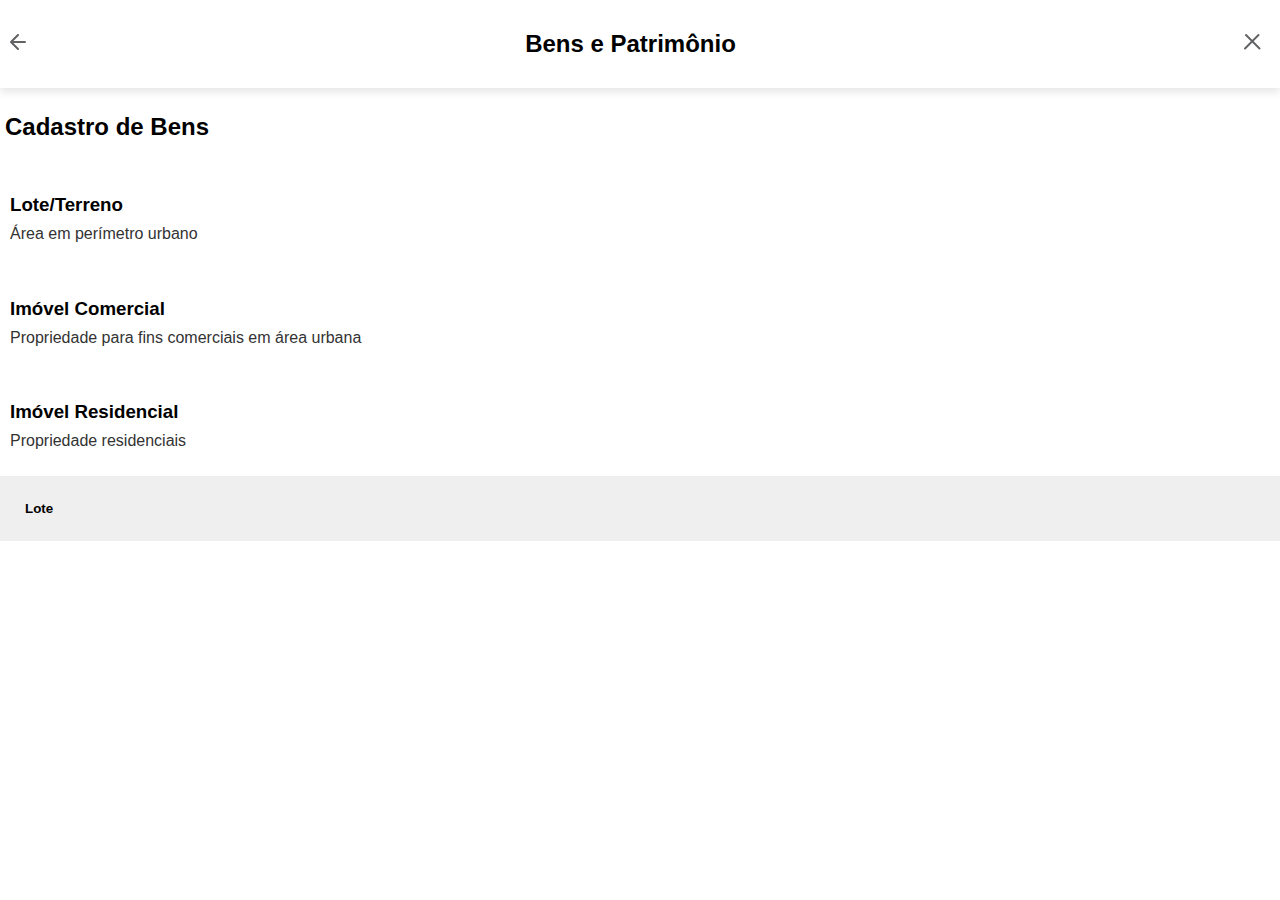
==== patrimonyRegister.html @ c6031bb1 "add: begin register page" ====
<!DOCTYPE html>
<html lang="pt-br">
<head>
    <meta charset="UTF-8">
    <meta name="viewport" content="width=device-width, initial-scale=1.0">
    <link rel="stylesheet" href="static/css/style.css">
    <link rel="stylesheet" href="static/css/register.css">
    
    <title>Cadastre seu patrimônio</title>
</head>
<body>
    <div class="container">
        <div class="register-top">
            <div class="top-navigation">
                <a href="index.html">
                    <img src="imgs/topIcons/backArrow.svg" alt="Voltar">
                </a>
                <h2>Bens e Patrimônio</h2>
                <a href="index.html">
                    <img src="imgs/topIcons/closeButton.svg" alt="Fechar">
                </a>
            </div>
        </div>
        <div class="register-content">
            <h2>Cadastro de Bens</h2>
            <div class="register-item">
                <h3>Lote/Terreno</h3>
                <p>Área em perímetro urbano</p>
            </div>
            <div class="register-item">
                <h3>Imóvel Comercial</h3>
                <p>Propriedade para fins comerciais em área urbana</p>
            </div>
            <div class="register-item">
                <h3>Imóvel Residencial</h3>
                <p>Propriedade residenciais</p>
            </div>
            <div class="accordion-container">
                <button class="accordion-button">Lote</button>
                <div class="panel">
                    <p>Lorem ipsum dolor sit amet.</p>
                </div>
            </div>
        </div>
    </div>
    <script src="static/js/accordionAnimation.js"></script>
</body>
</html>
---- static/css/style.css ----
@import url('https://necolas.github.io/normalize.css/8.0.1/normalize.css');

:root {
    --global-primary-color: #3a3a3b;
    --global-secondary-color: #969696;
}

body {
    font-family: Arial, sans-serif;
    background-color: #f2f2f2;
    display: flex;
    justify-content: center;
    align-items: center;
    height: 100vh;
    margin: 0;
}

.container {
    background-color: white;
    width: 100%;
    height: 100%;
    display: flex;
    flex-direction: column;
    justify-content: space-between;
    box-shadow: 0 4px 8px rgba(0, 0, 0, 0.1);
    overflow: hidden;
}

.top-navigation {
    display: flex;
    justify-content: space-between;
    align-items: center;
    margin: 10px;
}

.header {
    background-color: var(--global-primary-color);
    color: white;
    text-align: center;
    padding: 16px 0;
    display: flex;
}

.header img {
    width: 40px;
}

.content {
    padding: 20px;
    text-align: center;
    flex-grow: 1;
    display: flex;
    flex-direction: column;
    justify-content: center;
}

.content h2 {
    font-size: larger;
    margin-bottom: 16px;
    color: #333;
}

.content input[type="text"] {
    width: 100%;
    padding: 10px;
    margin-bottom: 16px;
    border: 1px solid #ccc;
    border-radius: 4px;
    box-sizing: border-box;
}

.content p {
    font-size: 12px;
    color: #666;
    margin-bottom: 16px;
    text-align: left;
}

.content a {
    font-size: 12px;
    color: #0072ce;
    text-decoration: none;
}

.footer {
    background-color: var(--global-secondary-color);
    text-align: center;
    padding: 16px 0;
}

.footer button {
    background-color: var(--global-secondary-color);
    border: none;
    font-weight: bolder;
    font-size: 16px;
    cursor: pointer;
    padding: 12px 20px;
    border-radius: 4px;
}

.links {
    text-decoration: none;
    color: black;
}

@media (max-width: 600px) {
    .content h2 {
        font-size: 40px;
    }

    .content p,
    .content a {
        font-size: 20px;
    }

    .footer button {
        font-size: 14px;
        padding: 10px 18px;
    }
}
---- static/css/register.css ----
.register-top {
    background-color: white;
    width: 100%;
    display: flex;
    flex-direction: column;
    justify-content: flex-start;
    box-shadow: 0 4px 8px rgba(0, 0, 0, 0.1);
    overflow: hidden;
}

.register-content {
    text-align: left;
    display: flex;
    flex-grow: 1;
    flex-direction: column;
    justify-content: flex-start;
}

.register-content h2 {
    padding: 5px;
}

.register-item {
    display: flex;
    flex-direction: column;
    padding: 10px;
}

.register-item p {
    color: #333;
    margin-top: -10px;
}

.accordion-container {
    background-color: #F1F2F4;
    width: 100%;
}

.accordion-button {
    width: 100%;
    border: none;
    outline: none;
    text-align: left;
    padding: 25px;
    color: black;
    font-weight: bolder;
    transition: 0.4s;
}

.panel {
    display: none;
}
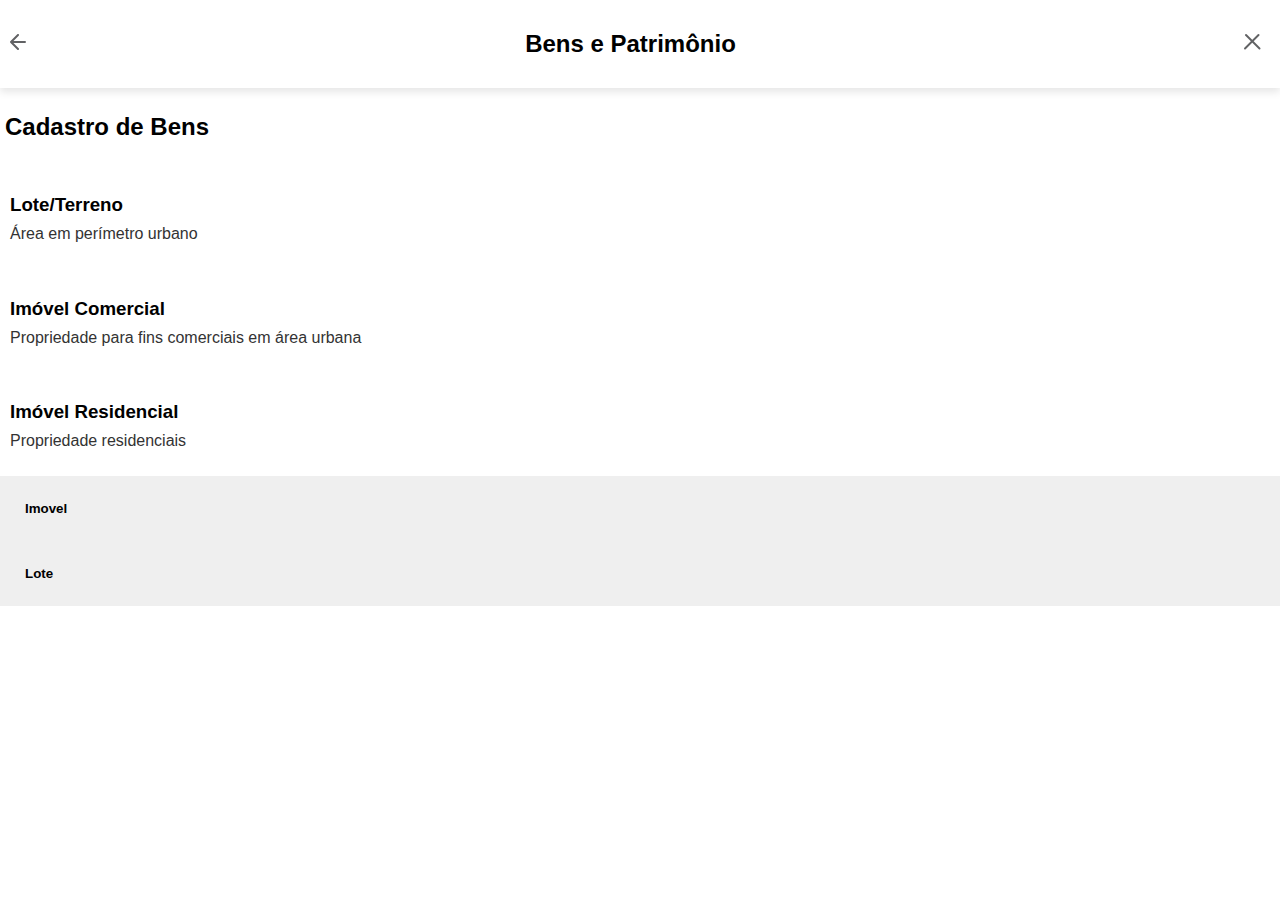
==== commit b3b97130: "add: refactor accordion js" ====
--- a/patrimonyRegister.html
+++ b/patrimonyRegister.html
@@ -36,6 +36,11 @@
                 <p>Propriedade residenciais</p>
             </div>
             <div class="accordion-container">
+                <button class="accordion-button">Imovel</button>
+                <div class="panel">
+                    <p>Lorem ipsum dolor sit amet.</p>
+                </div>
+
                 <button class="accordion-button">Lote</button>
                 <div class="panel">
                     <p>Lorem ipsum dolor sit amet.</p>
--- a/static/css/register.css
+++ b/static/css/register.css
@@ -44,9 +44,10 @@
     padding: 25px;
     color: black;
     font-weight: bolder;
-    transition: 0.4s;
 }
 
 .panel {
     display: none;
-}+    transition: max-height 0.2s ease-out;
+    overflow: hidden;
+}
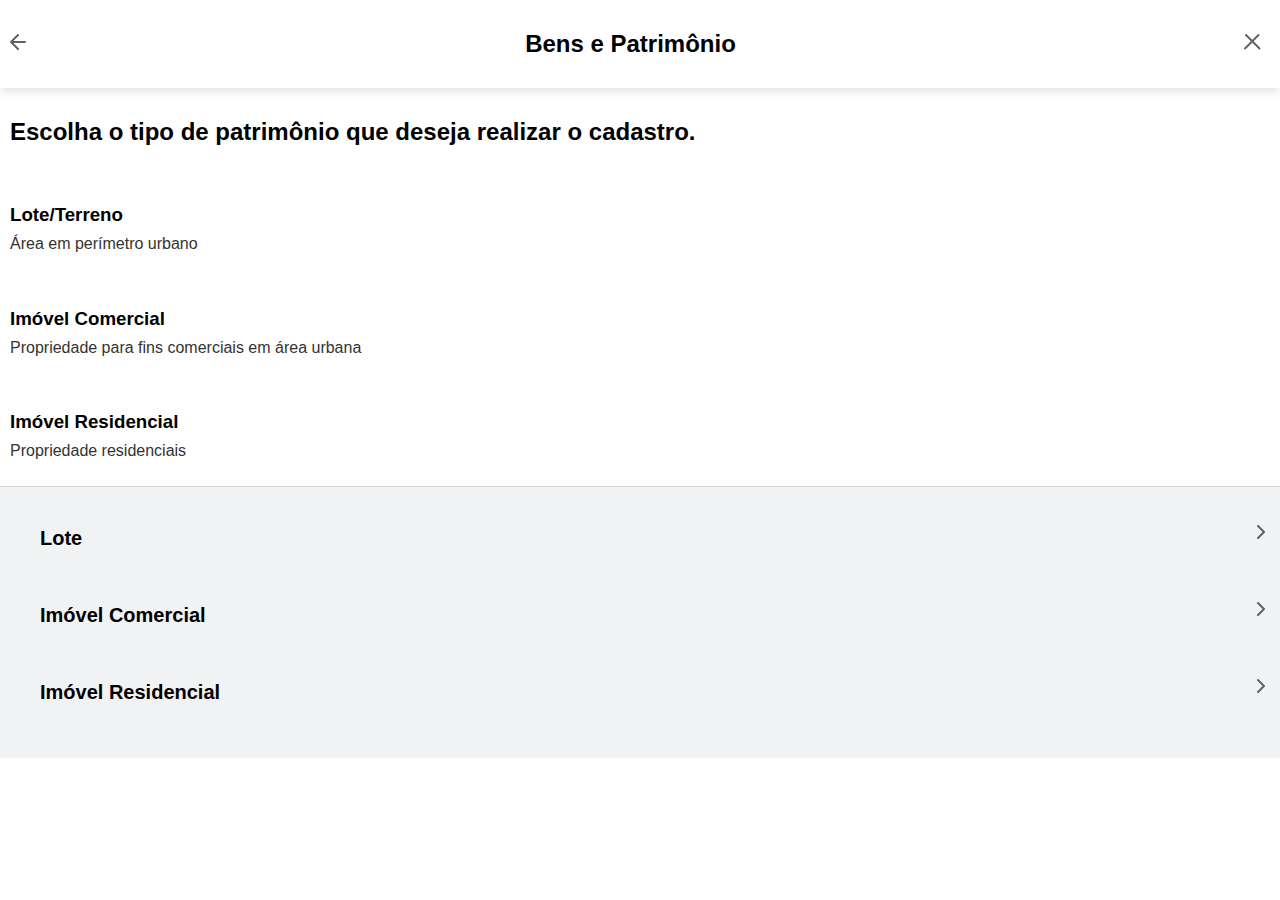
==== commit dd1495bf: "fix: property options page" ====
--- a/patrimonyRegister.html
+++ b/patrimonyRegister.html
@@ -22,7 +22,7 @@
             </div>
         </div>
         <div class="register-content">
-            <h2>Cadastro de Bens</h2>
+            <h2>Escolha o tipo de patrimônio que deseja realizar o cadastro.</h2>
             <div class="register-item">
                 <h3>Lote/Terreno</h3>
                 <p>Área em perímetro urbano</p>
@@ -35,16 +35,13 @@
                 <h3>Imóvel Residencial</h3>
                 <p>Propriedade residenciais</p>
             </div>
-            <div class="accordion-container">
-                <button class="accordion-button">Imovel</button>
-                <div class="panel">
-                    <p>Lorem ipsum dolor sit amet.</p>
-                </div>
-
-                <button class="accordion-button">Lote</button>
-                <div class="panel">
-                    <p>Lorem ipsum dolor sit amet.</p>
-                </div>
+            <div class="property-option">
+                <ul>
+                    <li><a href="#">Lote <div><img src="./imgs/chevron.svg" alt="Chevron"></div></a></li>
+                    <li><a href="#">Imóvel Comercial <div><img src="./imgs/chevron.svg" alt="Chevron"></div></a></li>
+                    <li><a href="#">Imóvel Residencial <div><img src="./imgs/chevron.svg" alt="Chevron"></div></a></li>
+                </ul>
+                    
             </div>
         </div>
     </div>
--- a/static/css/register.css
+++ b/static/css/register.css
@@ -17,7 +17,7 @@
 }
 
 .register-content h2 {
-    padding: 5px;
+    padding: 10px;
 }
 
 .register-item {
@@ -47,7 +47,48 @@
 }
 
 .panel {
-    display: none;
+    max-height: 0;
     transition: max-height 0.2s ease-out;
     overflow: hidden;
 }
+
+.property-option{
+    background-color: #F1F2F4;
+    border-top: 1px solid #D6D5D5;
+}
+
+.property-option ul{
+    list-style: none;
+    
+}
+
+.property-option ul li{
+    list-style: none;
+    margin: 40px 0;
+    width: 100%;
+}
+
+
+.property-option ul li a{
+    margin-top: 10px;
+    text-decoration: none;
+    color: #000;
+    font-weight: 600;
+    font-size: 20px;
+    
+    
+}
+
+.property-option ul li a div{
+    
+     display: flex;
+     justify-content: flex-end; 
+     align-items: center;
+    
+}
+
+.property-option ul li a img{
+  position: relative;
+  bottom: 25px;
+  right: 15px;
+}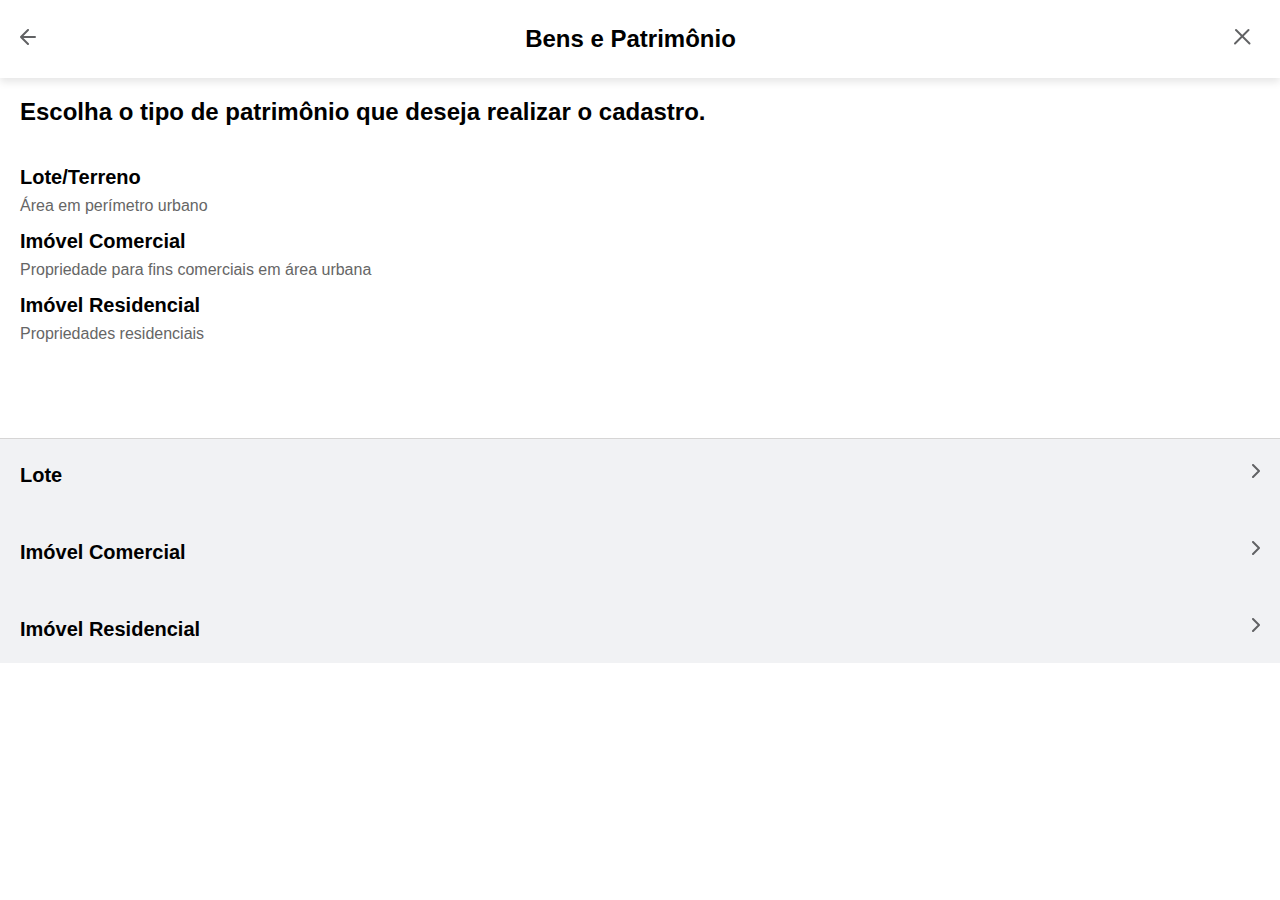
==== commit d0e15f30: "fix: html and css to be closer to the mockup and improve the responsiveness" ====
--- a/patrimonyRegister.html
+++ b/patrimonyRegister.html
@@ -1,50 +1,60 @@
 <!DOCTYPE html>
 <html lang="pt-br">
-<head>
-    <meta charset="UTF-8">
-    <meta name="viewport" content="width=device-width, initial-scale=1.0">
-    <link rel="stylesheet" href="static/css/style.css">
-    <link rel="stylesheet" href="static/css/register.css">
-    
+  <head>
+    <meta charset="UTF-8" />
+    <meta name="viewport" content="width=device-width, initial-scale=1.0" />
+    <link rel="stylesheet" href="static/css/style.css" />
+    <link rel="stylesheet" href="static/css/register.css" />
+
     <title>Cadastre seu patrimônio</title>
-</head>
-<body>
+  </head>
+  <body>
     <div class="container">
-        <div class="register-top">
-            <div class="top-navigation">
-                <a href="index.html">
-                    <img src="imgs/topIcons/backArrow.svg" alt="Voltar">
-                </a>
-                <h2>Bens e Patrimônio</h2>
-                <a href="index.html">
-                    <img src="imgs/topIcons/closeButton.svg" alt="Fechar">
-                </a>
-            </div>
+      <div class="register-top">
+        <div class="top-navigation">
+          <a href="index.html">
+            <img src="imgs/topIcons/backArrow.svg" alt="Voltar" />
+          </a>
+          <h2>Bens e Patrimônio</h2>
+          <a href="index.html">
+            <img src="imgs/topIcons/closeButton.svg" alt="Fechar" />
+          </a>
         </div>
-        <div class="register-content">
-            <h2>Escolha o tipo de patrimônio que deseja realizar o cadastro.</h2>
-            <div class="register-item">
-                <h3>Lote/Terreno</h3>
-                <p>Área em perímetro urbano</p>
-            </div>
-            <div class="register-item">
-                <h3>Imóvel Comercial</h3>
-                <p>Propriedade para fins comerciais em área urbana</p>
-            </div>
-            <div class="register-item">
-                <h3>Imóvel Residencial</h3>
-                <p>Propriedade residenciais</p>
-            </div>
-            <div class="property-option">
-                <ul>
-                    <li><a href="#">Lote <div><img src="./imgs/chevron.svg" alt="Chevron"></div></a></li>
-                    <li><a href="#">Imóvel Comercial <div><img src="./imgs/chevron.svg" alt="Chevron"></div></a></li>
-                    <li><a href="#">Imóvel Residencial <div><img src="./imgs/chevron.svg" alt="Chevron"></div></a></li>
-                </ul>
-                    
-            </div>
+      </div>
+      <h2 id="page-description">
+        Escolha o tipo de patrimônio que deseja realizar o cadastro.
+      </h2>
+      <div class="register-content">
+        <div class="register-item">
+          <h3>Lote/Terreno</h3>
+          <p>Área em perímetro urbano</p>
         </div>
+        <div class="register-item">
+          <h3>Imóvel Comercial</h3>
+          <p>Propriedade para fins comerciais em área urbana</p>
+        </div>
+        <div class="register-item">
+          <h3>Imóvel Residencial</h3>
+          <p>Propriedades residenciais</p>
+        </div>
+        <div class="property-option">
+          <ul>
+            <li>
+              <a href="https://www.google.com" target="_blank">Lote</a
+              ><img src="./imgs/chevron.svg" alt="Chevron" />
+            </li>
+            <li>
+              <a href="#">Imóvel Comercial</a
+              ><img src="./imgs/chevron.svg" alt="Chevron" />
+            </li>
+            <li>
+              <a href="#">Imóvel Residencial</a
+              ><img src="./imgs/chevron.svg" alt="Chevron" />
+            </li>
+          </ul>
+        </div>
+      </div>
     </div>
     <script src="static/js/accordionAnimation.js"></script>
-</body>
-</html>+  </body>
+</html>
--- a/static/css/style.css
+++ b/static/css/style.css
@@ -23,7 +23,6 @@
     flex-direction: column;
     justify-content: space-between;
     box-shadow: 0 4px 8px rgba(0, 0, 0, 0.1);
-    overflow: hidden;
 }
 
 .top-navigation {
@@ -117,4 +116,4 @@
         font-size: 14px;
         padding: 10px 18px;
     }
-}+}
--- a/static/css/register.css
+++ b/static/css/register.css
@@ -1,11 +1,20 @@
+*{
+    margin: 0;
+    padding: 0;
+    box-sizing: border-box;
+}
+
 .register-top {
     background-color: white;
+    padding: 10px;
     width: 100%;
-    display: flex;
-    flex-direction: column;
-    justify-content: flex-start;
     box-shadow: 0 4px 8px rgba(0, 0, 0, 0.1);
-    overflow: hidden;
+}
+
+#page-description {
+    padding: 20px;
+    font-weight: 600;
+    font-size: 24px;
 }
 
 .register-content {
@@ -14,21 +23,25 @@
     flex-grow: 1;
     flex-direction: column;
     justify-content: flex-start;
-}
-
-.register-content h2 {
-    padding: 10px;
+    gap: 15px;
+    
 }
 
 .register-item {
     display: flex;
     flex-direction: column;
-    padding: 10px;
+    justify-content: flex-start;
+    gap: 8px;
+    padding-left: 20px;
+    
 }
 
 .register-item p {
-    color: #333;
-    margin-top: -10px;
+    color: #666666;
+}
+
+.register-item h3 {
+    font-size: 20px;
 }
 
 .accordion-container {
@@ -53,42 +66,60 @@
 }
 
 .property-option{
+    margin-top: 80px;
     background-color: #F1F2F4;
     border-top: 1px solid #D6D5D5;
 }
 
 .property-option ul{
     list-style: none;
+    padding-left: 20px;
+    height: 100%;
+    display: flex;
+    flex-direction: column;
+    justify-content: space-around;
     
 }
 
 .property-option ul li{
     list-style: none;
-    margin: 40px 0;
+    margin: 10px 0;
+    padding: 12px 0;
     width: 100%;
+    display: flex;
+    justify-content: space-around;
+    align-items: center;
+}
+
+.property-option ul li:first-child{
+    padding-top: 5px;
 }
 
 
 .property-option ul li a{
     margin-top: 10px;
+    margin-left: 0;
     text-decoration: none;
     color: #000;
     font-weight: 600;
     font-size: 20px;
-    
-    
+    width: 100%;
+   
 }
 
-.property-option ul li a div{
-    
-     display: flex;
-     justify-content: flex-end; 
-     align-items: center;
-    
+.property-option ul li img{
+  margin-right: 20px;
+  
 }
 
-.property-option ul li a img{
-  position: relative;
-  bottom: 25px;
-  right: 15px;
+@media (max-height: 667px){
+    .property-option{
+        margin-top: 10px;
+    }
+}
+
+@media (min-height: 844px){
+    .register-content{
+        margin-top: 20px;
+    }
 }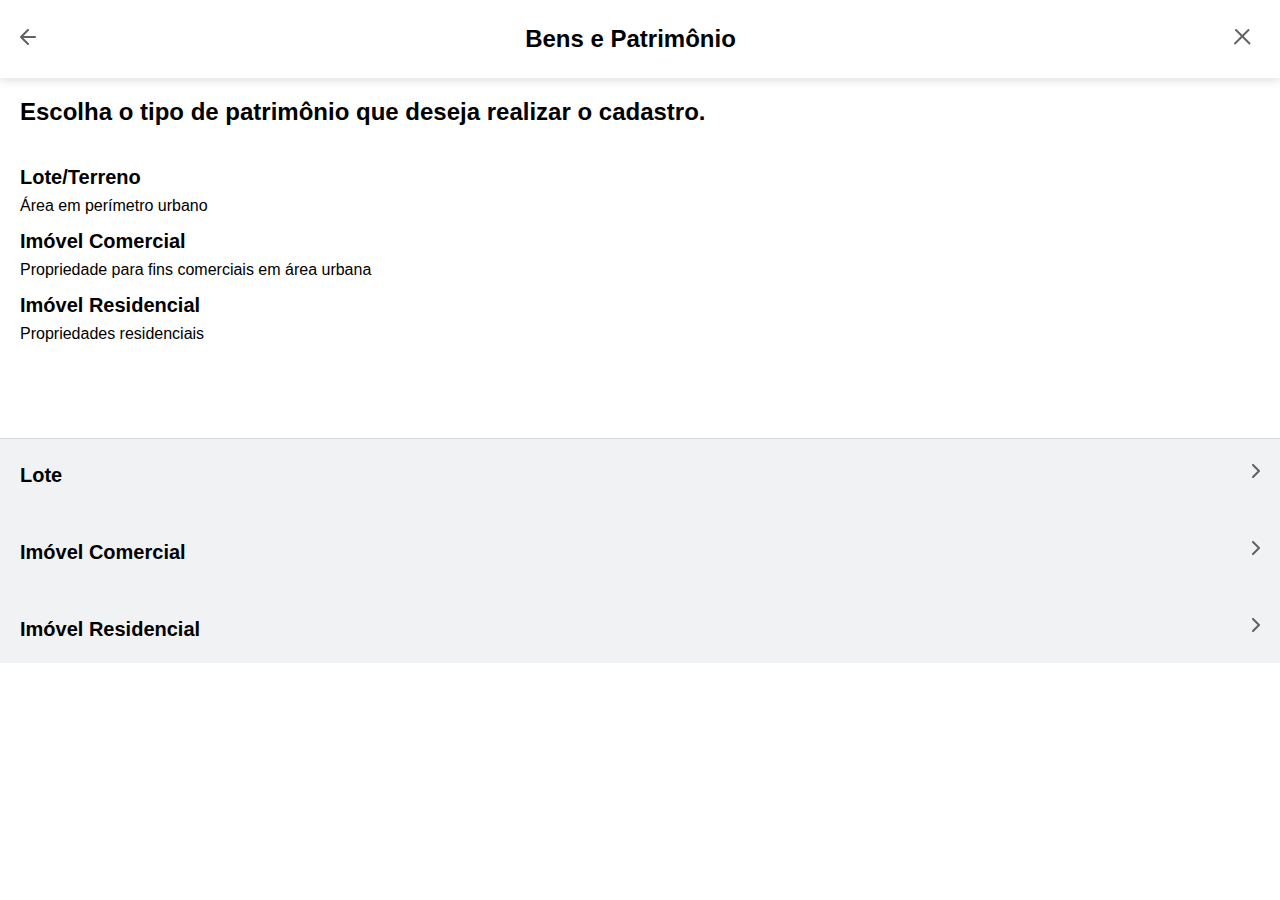
==== commit 94323852: "add: create page to upload patrimony" ====
--- a/patrimonyRegister.html
+++ b/patrimonyRegister.html
@@ -5,7 +5,6 @@
     <meta name="viewport" content="width=device-width, initial-scale=1.0" />
     <link rel="stylesheet" href="static/css/style.css" />
     <link rel="stylesheet" href="static/css/register.css" />
-
     <title>Cadastre seu patrimônio</title>
   </head>
   <body>
@@ -40,7 +39,7 @@
         <div class="property-option">
           <ul>
             <li>
-              <a href="https://www.google.com" target="_blank">Lote</a
+              <a href="uploadPatrimony.html">Lote</a
               ><img src="./imgs/chevron.svg" alt="Chevron" />
             </li>
             <li>
--- a/static/css/register.css
+++ b/static/css/register.css
@@ -37,7 +37,7 @@
 }
 
 .register-item p {
-    color: #666666;
+    color: #000;
 }
 
 .register-item h3 {
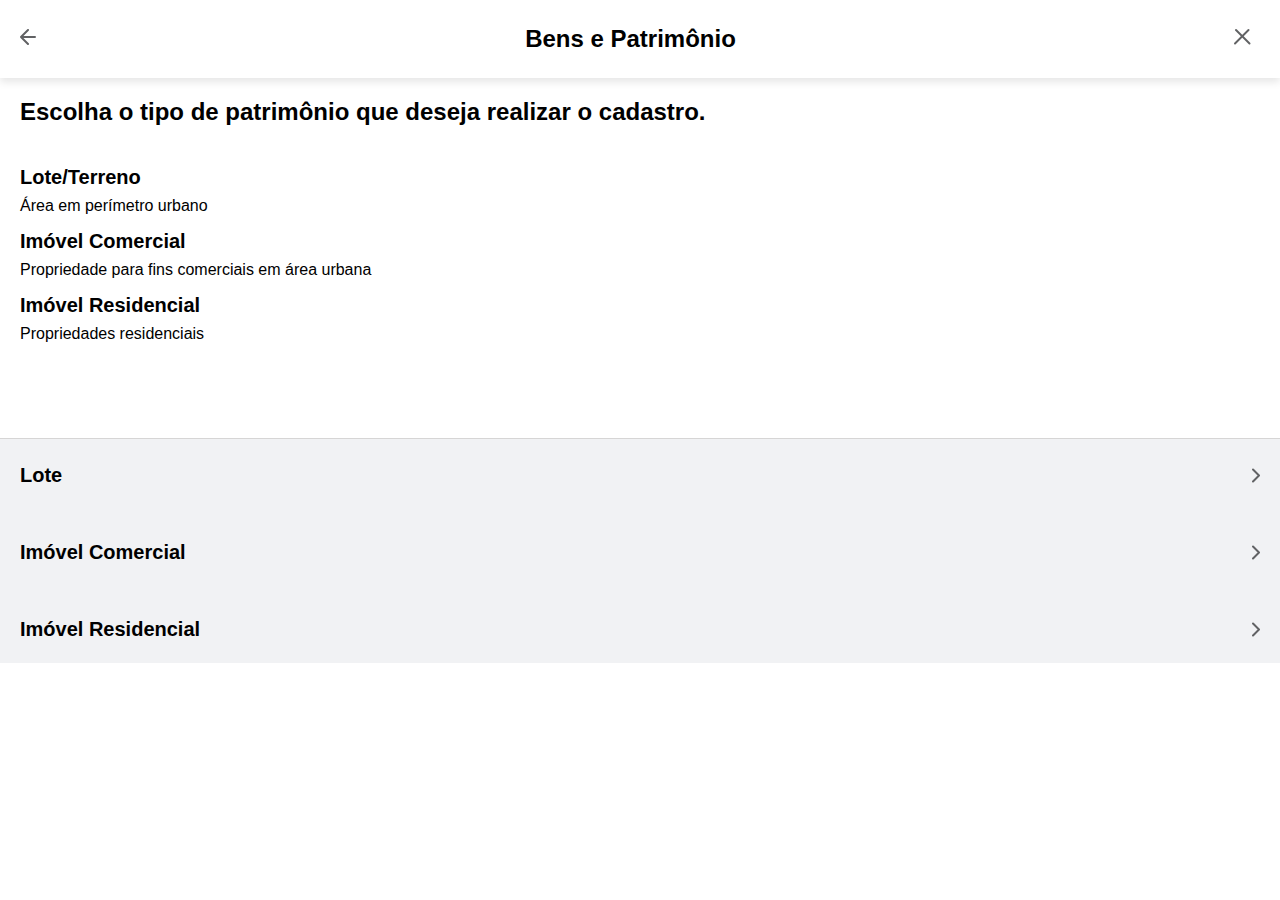
==== commit c4af2849: "fix: make the chevron clickable" ====
--- a/patrimonyRegister.html
+++ b/patrimonyRegister.html
@@ -39,16 +39,19 @@
         <div class="property-option">
           <ul>
             <li>
-              <a href="uploadPatrimony.html">Lote</a
-              ><img src="./imgs/chevron.svg" alt="Chevron" />
+              <a href="uploadPatrimony.html"
+                >Lote<img src="./imgs/chevron.svg" alt="Chevron"
+              /></a>
             </li>
             <li>
-              <a href="#">Imóvel Comercial</a
-              ><img src="./imgs/chevron.svg" alt="Chevron" />
+              <a href="#"
+                >Imóvel Comercial<img src="./imgs/chevron.svg" alt="Chevron"
+              /></a>
             </li>
             <li>
-              <a href="#">Imóvel Residencial</a
-              ><img src="./imgs/chevron.svg" alt="Chevron" />
+              <a href="#"
+                >Imóvel Residencial<img src="./imgs/chevron.svg" alt="Chevron"
+              /></a>
             </li>
           </ul>
         </div>
--- a/static/css/style.css
+++ b/static/css/style.css
@@ -97,6 +97,10 @@
     border-radius: 4px;
 }
 
+.footer button a {
+    width: 100%;
+}
+
 .links {
     text-decoration: none;
     color: black;
--- a/static/css/register.css
+++ b/static/css/register.css
@@ -91,6 +91,12 @@
     align-items: center;
 }
 
+.property-option ul li a{
+    display: flex;
+    justify-content: space-between;
+    
+}
+
 .property-option ul li:first-child{
     padding-top: 5px;
 }
